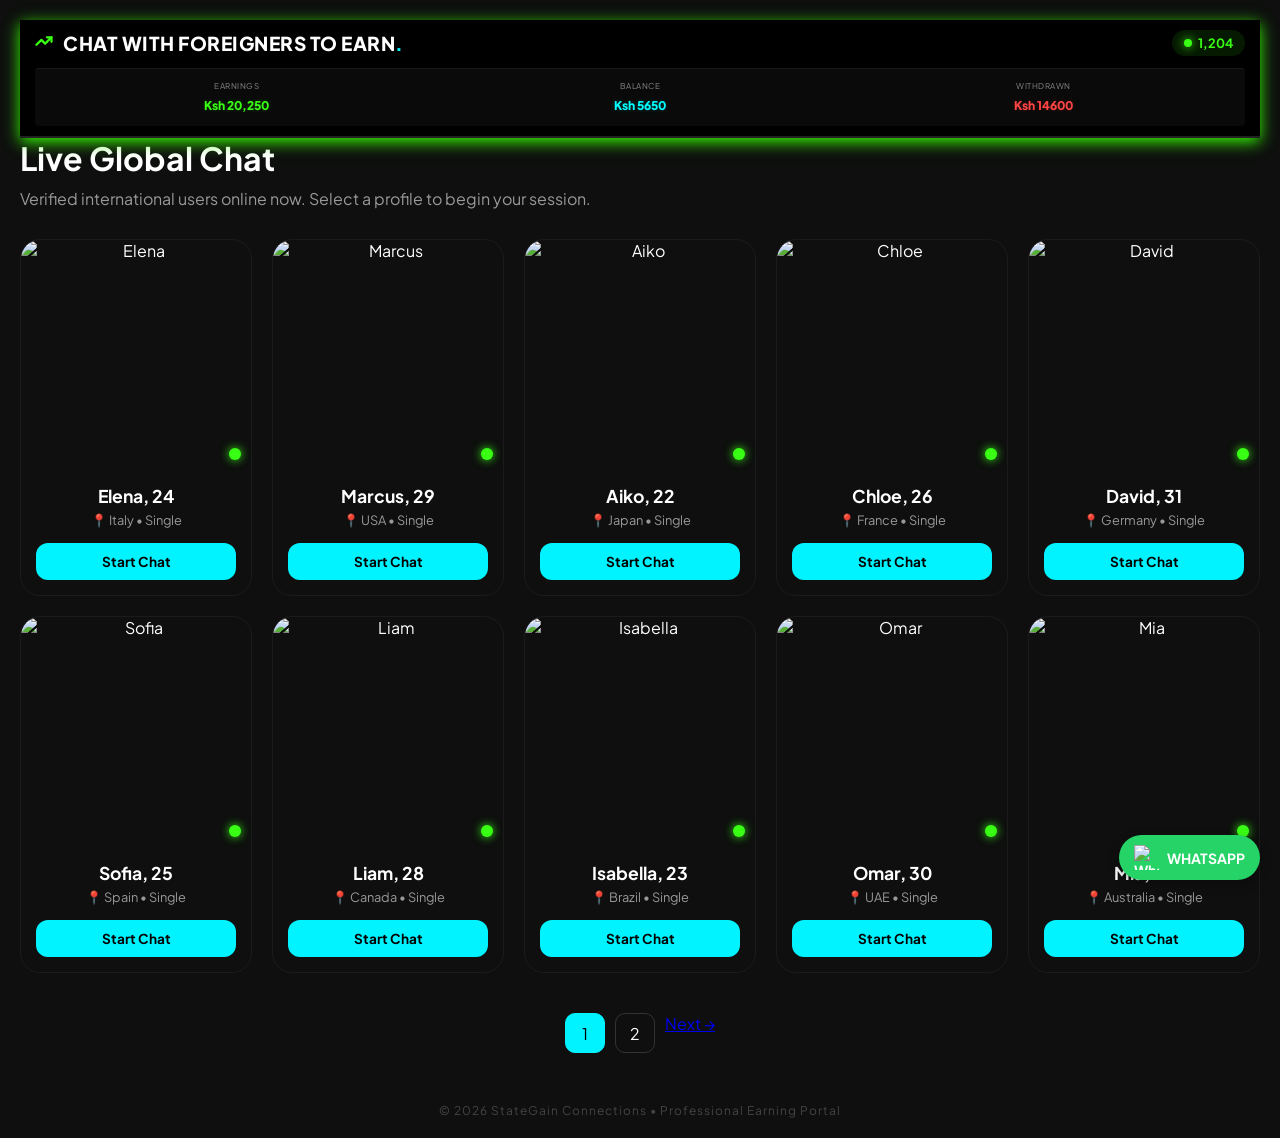
==== index.html @ 12e5ca78 "updated whatsapp group link" ====
<!DOCTYPE html>
<html lang="en">
<head>
    <meta charset="UTF-8">
    <meta name="viewport" content="width=device-width, initial-scale=1.0">
    <title>ChatWithForeigners | Live Global Connect</title>
    <link rel="stylesheet" href="style.css">
    <link href="https://fonts.googleapis.com/css2?family=Plus+Jakarta+Sans:wght@400;600;800&display=swap" rel="stylesheet">
</head>
<body>

    <header class="main-header">
    <div class="header-top">
        <div class="brand">
            <div class="logo-icon">
                <svg width="18" height="18" viewBox="0 0 24 24" fill="none" stroke="currentColor" stroke-width="3" stroke-linecap="round" stroke-linejoin="round">
                    <polyline points="22 7 13.5 15.5 8.5 10.5 2 17"></polyline>
                    <polyline points="16 7 22 7 22 13"></polyline>
                </svg>
            </div>
            <h1>CHAT WITH FOREIGNERS TO EARN<span>.</span></h1>
        </div>
        <div class="status-pill" id="user-counter">
            <span class="dot"></span> <span id="number">1,204</span>
        </div>
    </div>

    <div class="earnings-dashboard">
        <div class="earning-item">
            <span class="earning-label">EARNINGS</span>
            <span class="earning-amount neon-green">Ksh 20,250</span>
        </div>
        <div class="earning-item border-left">
            <span class="earning-label">BALANCE</span>
            <span class="earning-amount neon-blue">Ksh 5650</span>
        </div>
        <div class="earning-item border-left">
            <span class="earning-label">WITHDRAWN</span>
            <span class="earning-amount neon-red">Ksh 14600</span>
        </div>
    </div>
</header>

    <main class="container">
    <div class="intro">
        <h2>Live Global Chat</h2>
        <p>Verified international users online now. Select a profile to begin your session.</p>
    </div>

    <div class="profile-grid">
        <div class="profile-card">
            <div class="profile-image">
                <img src="https://images.unsplash.com/photo-1494790108377-be9c29b29330?w=400&h=400&fit=crop" alt="Elena">
                <span class="status-indicator"></span>
            </div>
            <div class="profile-details">
                <h3>Elena, 24</h3>
                <p class="meta">📍 Italy • Single</p>
                <a href="https://www.qashpoa.com/register.php" class="btn-chat">Start Chat</a>
            </div>
        </div>

        <div class="profile-card">
            <div class="profile-image">
                <img src="https://images.unsplash.com/photo-1500648767791-00dcc994a43e?w=400&h=400&fit=crop" alt="Marcus">
                <span class="status-indicator"></span>
            </div>
            <div class="profile-details">
                <h3>Marcus, 29</h3>
                <p class="meta">📍 USA • Single</p>
                <a href="https://www.qashpoa.com/register.php" class="btn-chat">Start Chat</a>
            </div>
        </div>

        <div class="profile-card">
            <div class="profile-image">
                <img src="https://images.unsplash.com/photo-1517841905240-472988babdf9?w=400&h=400&fit=crop" alt="Aiko">
                <span class="status-indicator"></span>
            </div>
            <div class="profile-details">
                <h3>Aiko, 22</h3>
                <p class="meta">📍 Japan • Single</p>
                <a href="https://www.qashpoa.com/register.php" class="btn-chat">Start Chat</a>
            </div>
        </div>

        <div class="profile-card">
            <div class="profile-image">
                <img src="https://images.unsplash.com/photo-1524504388940-b1c1722653e1?w=400&h=400&fit=crop" alt="Chloe">
                <span class="status-indicator"></span>
            </div>
            <div class="profile-details">
                <h3>Chloe, 26</h3>
                <p class="meta">📍 France • Single</p>
                <a href="https://www.qashpoa.com/register.php" class="btn-chat">Start Chat</a>
            </div>
        </div>

        <div class="profile-card">
            <div class="profile-image">
                <img src="https://images.unsplash.com/photo-1472099645785-5658abf4ff4e?w=400&h=400&fit=crop" alt="David">
                <span class="status-indicator"></span>
            </div>
            <div class="profile-details">
                <h3>David, 31</h3>
                <p class="meta">📍 Germany • Single</p>
                <a href="https://www.qashpoa.com/register.php" class="btn-chat">Start Chat</a>
            </div>
        </div>

        <div class="profile-card">
            <div class="profile-image">
                <img src="https://images.unsplash.com/photo-1531746020798-e6953c6e8e04?w=400&h=400&fit=crop" alt="Sofia">
                <span class="status-indicator"></span>
            </div>
            <div class="profile-details">
                <h3>Sofia, 25</h3>
                <p class="meta">📍 Spain • Single</p>
                <a href="https://www.qashpoa.com/register.php" class="btn-chat">Start Chat</a>
            </div>
        </div>

        <div class="profile-card">
            <div class="profile-image">
                <img src="https://images.unsplash.com/photo-1506794778202-cad84cf45f1d?w=400&h=400&fit=crop" alt="Liam">
                <span class="status-indicator"></span>
            </div>
            <div class="profile-details">
                <h3>Liam, 28</h3>
                <p class="meta">📍 Canada • Single</p>
                <a href="https://www.qashpoa.com/register.php" class="btn-chat">Start Chat</a>
            </div>
        </div>

        <div class="profile-card">
            <div class="profile-image">
                <img src="https://images.unsplash.com/photo-1529626455594-4ff0802cfb7e?w=400&h=400&fit=crop" alt="Isabella">
                <span class="status-indicator"></span>
            </div>
            <div class="profile-details">
                <h3>Isabella, 23</h3>
                <p class="meta">📍 Brazil • Single</p>
                <a href="https://www.qashpoa.com/register.php" class="btn-chat">Start Chat</a>
            </div>
        </div>

        <div class="profile-card">
            <div class="profile-image">
                <img src="https://images.unsplash.com/photo-1507003211169-0a1dd7228f2d?w=400&h=400&fit=crop" alt="Omar">
                <span class="status-indicator"></span>
            </div>
            <div class="profile-details">
                <h3>Omar, 30</h3>
                <p class="meta">📍 UAE • Single</p>
                <a href="https://www.qashpoa.com/register.php" class="btn-chat">Start Chat</a>
            </div>
        </div>

        <div class="profile-card">
            <div class="profile-image">
                <img src="https://images.unsplash.com/photo-1488426862026-3ee34a7d66df?w=400&h=400&fit=crop" alt="Mia">
                <span class="status-indicator"></span>
            </div>
            <div class="profile-details">
                <h3>Mia, 27</h3>
                <p class="meta">📍 Australia • Single</p>
                <a href="https://www.qashpoa.com/register.php" class="btn-chat">Start Chat</a>
            </div>
        </div>
    </div>

    <div class="pagination">
    <a href="index.html" class="page-link active">1</a> <a href="page2.html" class="page-link">2</a>
    <a href="page2.html" class="next">Next →</a>
</div>
</main>

    <footer class="footer">
        <p>&copy; 2026 StateGain Connections • Professional Earning Portal</p>
    </footer>
    <script>
    function updateCounter() {
        // 1. Find the number element
        const numberElement = document.getElementById('number');
        
        // 2. Get the current number (remove commas first)
        let currentCount = parseInt(numberElement.innerText.replace(',', ''));

        // 3. Create a random change (between -3 and +5)
        // We make it slightly more likely to go UP to show growth
        const change = Math.floor(Math.random() * 9) - 3; 
        
        let newCount = currentCount + change;

        // 4. Set a floor so it never goes below a certain number (e.g., 1,150)
        if (newCount < 1150) newCount = 1150;

        // 5. Update the text with a nice comma format
        numberElement.innerText = newCount.toLocaleString();
    }

    // Run the function every 3 seconds (3000 milliseconds)
    setInterval(updateCounter, 3000);
</script>
<a href="https://chat.whatsapp.com/BdtH0z0g8ffBVVX6cVe26WLcq" class="whatsapp-float" target="_blank">
    <img src="https://upload.wikimedia.org/wikipedia/commons/6/6b/WhatsApp.svg" alt="WhatsApp">
    <span>WHATSAPP</span>
</a>

</body>
</html>
---- style.css ----
:root {
    --bg: #050505;
    --card: #111111;
    --neon-cyan: #00f3ff;
    --neon-green: #39ff14;
    --text: #ffffff;
    --text-dim: #999999;
}

* {
    margin: 0;
    padding: 0;
    box-sizing: border-box;
    font-family: 'Plus Jakarta Sans', sans-serif;
}

body {
    background-color:rgb(14, 15, 14);
    color: var(--text);
    padding: 20px;
}
.main-header {
    position: sticky;
    top: 0;
    z-index: 2000;
    background: #000;
    padding: 10px 15px;
    border-bottom: 2px solid #222;
    /* This is the key line to force the stack */
    display: flex;
    flex-direction: column; 
    gap: 12px;
}

.header-top {
    display: flex;
    justify-content: space-between;
    align-items: center;
    width: 100%; /* Ensures it takes the full top row */
}

.brand {
    display: flex;
    align-items: center;
    gap: 8px;
}

.brand h1 {
    font-size: 13px;
    margin: 0;
    letter-spacing: 0.5px;
}

/* Dashboard Styling: Full Width Below Header */
.earnings-dashboard {
    display: grid;
    grid-template-columns: 1fr 1fr 1fr;
    background: #0a0a0a;
    padding: 10px 0;
    border-top: 1px solid #1a1a1a;
    border-radius: 4px;
    width: 100%; /* Ensures it takes the full bottom row */
}

.earning-item {
    text-align: center;
    padding: 2px 0; /* Adds a tiny bit of breathing room */
}

.earning-label {
    display: block;
    font-size: 8px; /* Slightly smaller to keep it professional */
    color: #888;
    letter-spacing: 0.5px;
    margin-bottom: 2px;
}

.earning-amount {
    font-size: 12px; /* Adjusted to fit "Ksh 20,250" comfortably */
    font-weight: 800;
    white-space: nowrap; /* Prevents the number from breaking into two lines */
}

/* Neon Glow for the new amounts */
.neon-green { color: #39FF14; text-shadow: 0 0 5px rgba(57, 255, 20, 0.2); }
.neon-blue { color: #00FFFF; text-shadow: 0 0 5px rgba(0, 255, 255, 0.2); }
.neon-red { color: #FF4444; text-shadow: 0 0 5px rgba(255, 68, 68, 0.2); }
header {
    position: -webkit-sticky; /* For Safari support */
    position: sticky;
    top: 0;
    z-index: 1000; /* Keeps the heading above the profile cards */
    background-color: #000000; /* Match your dark mode background */
    padding: 15px 0;
    border-bottom: 2px solid #39FF14; /* Optional: Neon green line for a sharp look */
    text-align: center;
}

header {
    /* Keep your existing sticky code and add this line: */
    box-shadow: 0 4px 15px rgb(53, 251, 4); /* Neon green subtle glow */
}
.brand {
    display: flex;
    align-items: center;
    gap: 10px;
}

.logo-icon {
    color: var(--neon-green);
}

.brand h1 {
    font-size: 1.2rem;
    font-weight: 800;
}

.brand h1 span {
    color: var(--neon-cyan);
}

.status-pill {
    background: rgba(57, 255, 20, 0.1);
    color: var(--neon-green);
    padding: 5px 12px;
    border-radius: 20px;
    font-size: 0.8rem;
    font-weight: bold;
    display: flex;
    align-items: center;
    gap: 6px;
}

.dot {
    width: 8px;
    height: 8px;
    background: var(--neon-green);
    border-radius: 50%;
    box-shadow: 0 0 10px var(--neon-green);
}

.chat-container {
    max-width: 600px;
    margin: 0 auto;
}

.intro {
    margin-bottom: 30px;
}

.intro h2 {
    font-size: 2rem;
    margin-bottom: 10px;
}

.intro p {
    color: var(--text-dim);
}

.user-card {
    background: var(--card);
    border: 1px solid #222;
    padding: 20px;
    border-radius: 18px;
    display: flex;
    justify-content: space-between;
    align-items: center;
    margin-bottom: 15px;
    transition: 0.3s;
}

.user-card:hover {
    border-color: var(--neon-cyan);
    transform: translateX(5px);
}

.user-info {
    display: flex;
    align-items: center;
    gap: 15px;
}

.avatar {
    width: 45px;
    height: 45px;
    background: #222;
    border-radius: 50%;
    display: flex;
    align-items: center;
    justify-content: center;
    font-weight: bold;
    color: var(--neon-cyan);
    border: 1px solid #333;
}

.details h3 {
    font-size: 1.1rem;
}

.details p {
    font-size: 0.85rem;
    color: var(--text-dim);
}

.details p span {
    color: white;
}

.chat-btn {
    background: var(--neon-cyan);
    color: black;
    text-decoration: none;
    padding: 10px 20px;
    border-radius: 12px;
    font-weight: 700;
    font-size: 0.9rem;
    transition: 0.3s;
}

.chat-btn:hover {
    background: var(--neon-green);
    box-shadow: 0 0 15px rgba(57, 255, 20, 0.4);
}
/* Grid Layout */
.profile-grid {
    display: grid;
    grid-template-columns: repeat(auto-fill, minmax(200px, 1fr));
    gap: 20px;
    margin-bottom: 40px;
}

/* Square Profile Card */
.profile-card {
    background: var(--card-bg);
    border: 1px solid rgba(255, 255, 255, 0.05);
    border-radius: 20px;
    overflow: hidden;
    transition: 0.3s;
    text-align: center;
}

.profile-card:hover {
    transform: translateY(-5px);
    border-color: var(--neon-cyan);
}

.profile-image {
    position: relative;
    width: 100%;
    aspect-ratio: 1 / 1; /* Makes it a perfect square */
}

.profile-image img {
    width: 100%;
    height: 100%;
    object-fit: cover; /* This makes sure photos aren't squished */
    display: block;
}

.status-indicator {
    position: absolute;
    bottom: 10px;
    right: 10px;
    width: 12px;
    height: 12px;
    background: var(--neon-green);
    border: 2px solid var(--bg-deep);
    border-radius: 50%;
    box-shadow: 0 0 10px var(--neon-green);
}

.profile-details {
    padding: 15px;
}

.profile-details h3 {
    font-size: 1.1rem;
    margin-bottom: 5px;
}

.meta {
    font-size: 0.8rem;
    color: var(--text-dim);
    margin-bottom: 15px;
}

.btn-chat {
    display: block;
    background: var(--neon-cyan);
    color: black;
    text-decoration: none;
    padding: 10px;
    border-radius: 12px;
    font-weight: bold;
    font-size: 0.85rem;
    transition: 0.3s;
}

.btn-chat:hover {
    background: var(--neon-green);
}

/* Pagination Styling */
.pagination {
    display: flex;
    justify-content: center;
    gap: 10px;
    margin-top: 30px;
}

.page-link {
    width: 40px;
    height: 40px;
    display: flex;
    align-items: center;
    justify-content: center;
    border: 1px solid #333;
    border-radius: 10px;
    text-decoration: none;
    color: white;
}

.page-link.active {
    background: var(--neon-cyan);
    color: black;
    border-color: var(--neon-cyan);
}
.whatsapp-float {
    position: fixed;
    bottom: 20px;
    right: 20px;
    background-color: #25d366; /* Official WhatsApp Green */
    color: white;
    padding: 10px 15px;
    border-radius: 50px;
    display: flex;
    align-items: center;
    text-decoration: none;
    font-weight: bold;
    font-size: 14px;
    z-index: 2000; /* Higher than the sticky header */
    box-shadow: 0 4px 12px rgba(0, 0, 0, 0.3);
    transition: transform 0.3s ease;
}

.whatsapp-float img {
    width: 25px;
    height: 25px;
    margin-right: 8px;
}

.whatsapp-float:hover {
    transform: scale(1.1); /* Slight grow effect when touched */
}
.footer {
    text-align: center;
    margin-top: 50px;
    color: #444;
    font-size: 0.75rem;
    letter-spacing: 1px;
}
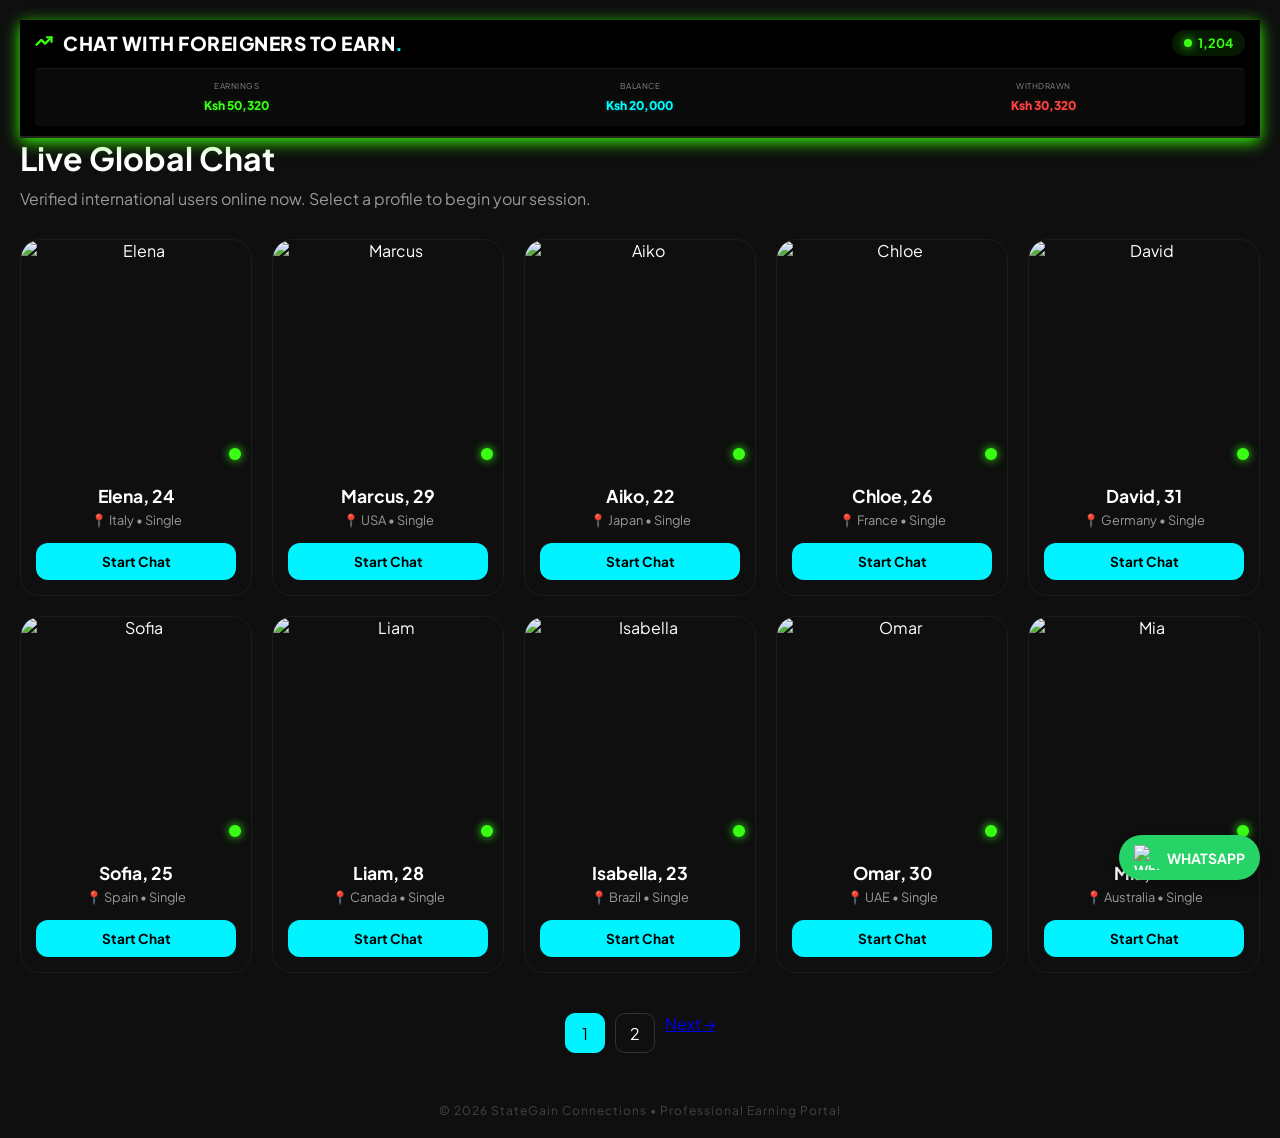
==== commit 51cea061: "Initial commit for GoodAffiliator blog" ====
--- a/index.html
+++ b/index.html
@@ -28,15 +28,15 @@
     <div class="earnings-dashboard">
         <div class="earning-item">
             <span class="earning-label">EARNINGS</span>
-            <span class="earning-amount neon-green">Ksh 20,250</span>
+            <span class="earning-amount neon-green">Ksh 50,320</span>
         </div>
         <div class="earning-item border-left">
             <span class="earning-label">BALANCE</span>
-            <span class="earning-amount neon-blue">Ksh 5650</span>
+            <span class="earning-amount neon-blue">Ksh 20,000</span>
         </div>
         <div class="earning-item border-left">
             <span class="earning-label">WITHDRAWN</span>
-            <span class="earning-amount neon-red">Ksh 14600</span>
+            <span class="earning-amount neon-red">Ksh 30,320</span>
         </div>
     </div>
 </header>
@@ -56,7 +56,7 @@
             <div class="profile-details">
                 <h3>Elena, 24</h3>
                 <p class="meta">📍 Italy • Single</p>
-                <a href="https://www.qashpoa.com/register.php" class="btn-chat">Start Chat</a>
+                <a href="https://qashpoa.com/register.php?ref=GoodAffiliator" class="btn-chat">Start Chat</a>
             </div>
         </div>
 
@@ -68,7 +68,7 @@
             <div class="profile-details">
                 <h3>Marcus, 29</h3>
                 <p class="meta">📍 USA • Single</p>
-                <a href="https://www.qashpoa.com/register.php" class="btn-chat">Start Chat</a>
+                <a href="https://qashpoa.com/register.php?ref=GoodAffiliator" class="btn-chat">Start Chat</a>
             </div>
         </div>
 
@@ -80,7 +80,7 @@
             <div class="profile-details">
                 <h3>Aiko, 22</h3>
                 <p class="meta">📍 Japan • Single</p>
-                <a href="https://www.qashpoa.com/register.php" class="btn-chat">Start Chat</a>
+                <a href="https://qashpoa.com/register.php?ref=GoodAffiliator" class="btn-chat">Start Chat</a>
             </div>
         </div>
 
@@ -92,7 +92,7 @@
             <div class="profile-details">
                 <h3>Chloe, 26</h3>
                 <p class="meta">📍 France • Single</p>
-                <a href="https://www.qashpoa.com/register.php" class="btn-chat">Start Chat</a>
+                <a href="https://qashpoa.com/register.php?ref=GoodAffiliator" class="btn-chat">Start Chat</a>
             </div>
         </div>
 
@@ -104,7 +104,7 @@
             <div class="profile-details">
                 <h3>David, 31</h3>
                 <p class="meta">📍 Germany • Single</p>
-                <a href="https://www.qashpoa.com/register.php" class="btn-chat">Start Chat</a>
+                <a href="https://qashpoa.com/register.php?ref=GoodAffiliator" class="btn-chat">Start Chat</a>
             </div>
         </div>
 
@@ -116,7 +116,7 @@
             <div class="profile-details">
                 <h3>Sofia, 25</h3>
                 <p class="meta">📍 Spain • Single</p>
-                <a href="https://www.qashpoa.com/register.php" class="btn-chat">Start Chat</a>
+                <a href="https://qashpoa.com/register.php?ref=GoodAffiliator" class="btn-chat">Start Chat</a>
             </div>
         </div>
 
@@ -128,7 +128,7 @@
             <div class="profile-details">
                 <h3>Liam, 28</h3>
                 <p class="meta">📍 Canada • Single</p>
-                <a href="https://www.qashpoa.com/register.php" class="btn-chat">Start Chat</a>
+                <a href="https://qashpoa.com/register.php?ref=GoodAffiliator" class="btn-chat">Start Chat</a>
             </div>
         </div>
 
@@ -140,7 +140,7 @@
             <div class="profile-details">
                 <h3>Isabella, 23</h3>
                 <p class="meta">📍 Brazil • Single</p>
-                <a href="https://www.qashpoa.com/register.php" class="btn-chat">Start Chat</a>
+                <a href="https://qashpoa.com/register.php?ref=GoodAffiliator" class="btn-chat">Start Chat</a>
             </div>
         </div>
 
@@ -152,7 +152,7 @@
             <div class="profile-details">
                 <h3>Omar, 30</h3>
                 <p class="meta">📍 UAE • Single</p>
-                <a href="https://www.qashpoa.com/register.php" class="btn-chat">Start Chat</a>
+                <a href="https://qashpoa.com/register.php?ref=GoodAffiliator" class="btn-chat">Start Chat</a>
             </div>
         </div>
 
@@ -164,7 +164,7 @@
             <div class="profile-details">
                 <h3>Mia, 27</h3>
                 <p class="meta">📍 Australia • Single</p>
-                <a href="https://www.qashpoa.com/register.php" class="btn-chat">Start Chat</a>
+                <a href="https://qashpoa.com/register.php?ref=GoodAffiliator" class="btn-chat">Start Chat</a>
             </div>
         </div>
     </div>
@@ -202,7 +202,7 @@
     // Run the function every 3 seconds (3000 milliseconds)
     setInterval(updateCounter, 3000);
 </script>
-<a href="https://chat.whatsapp.com/BdtH0z0g8ffBVVX6cVe26WLcq" class="whatsapp-float" target="_blank">
+ <a href="https://chat.whatsapp.com/HBnTMnWoR9c8oBYYtPYq9f?mode=gi_t" class="whatsapp-float" target="_blank">
     <img src="https://upload.wikimedia.org/wikipedia/commons/6/6b/WhatsApp.svg" alt="WhatsApp">
     <span>WHATSAPP</span>
 </a>
